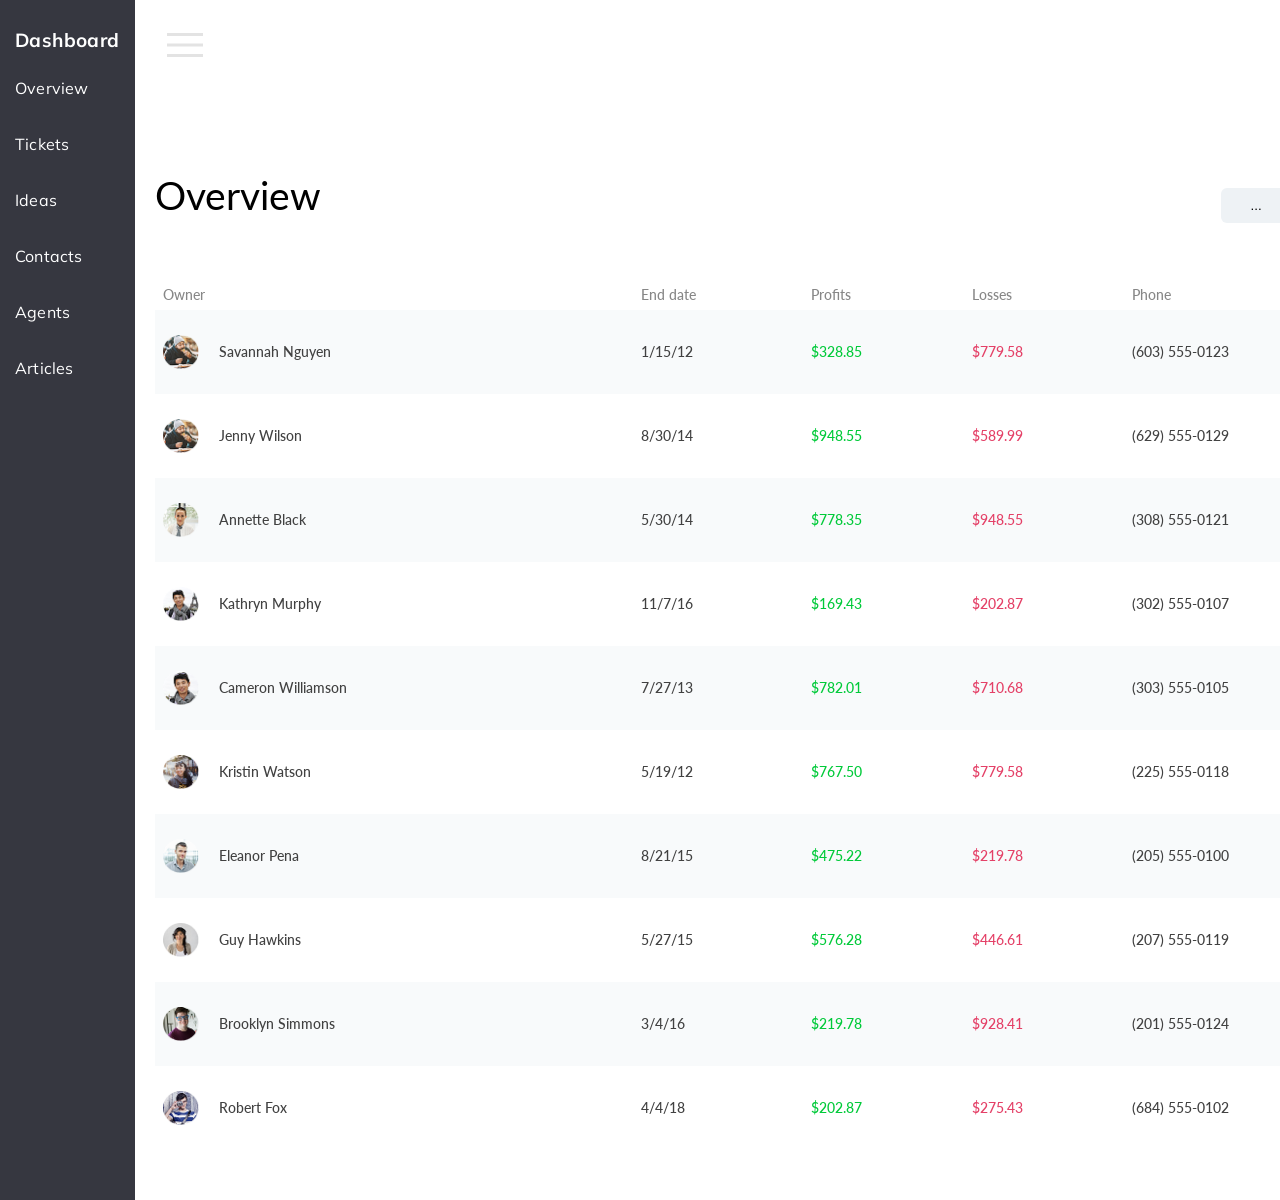
==== index.html @ 7c100491 "sayt tayyor" ====
<!DOCTYPE html>
<html lang="en">
<head>
    <meta charset="UTF-8">
    <meta name="viewport" content="width=device-width, initial-scale=1.0">
    <title>Dashboard</title>
    <link rel="stylesheet" href="/css/style.css">
    <link rel="stylesheet" href="/css/style.css">
    <link rel="preconnect" href="https://fonts.googleapis.com">
<link rel="preconnect" href="https://fonts.gstatic.com" crossorigin>
                    <link href="https://fonts.googleapis.com/css2?family=Lato:ital,wght@0,100;0,300;0,400;0,700;0,900;1,100;1,300;1,400;1,700;1,900&display=swap" rel="stylesheet">
                    <link rel="preconnect" href="https://fonts.googleapis.com">
<link rel="preconnect" href="https://fonts.gstatic.com" crossorigin>
<link href="https://fonts.googleapis.com/css2?family=Mulish:ital,wght@0,200..1000;1,200..1000&display=swap" rel="stylesheet">
</head>
<body>
<div class="sidebar" id="sidebar">
        <ul>
            
            <h2> Dashboard</h2>
           
            <li><a href="/index.html">Overview</a></li>
            <li><a href="/pages/tickets.html">Tickets</a></li>
            <li><a href="#">Ideas</a></li> 
            <li><a href="#">Contacts</a></li>
            <li><a href="#">Agents</a></li>
            <li><a href="#">Articles</a></li>
        </ul>
    </div>
    <div class="main-content">
        <button id="menuButton">
            <img src="/images/menu_50dp_E3E3E3_FILL0_wght400_GRAD0_opsz48.svg" alt="">
        </button>
        <div class="btns">
            <div class="btns1">
<h1>Overview</h1>        
</div>
<div class="btns2">        
  <button class="btn-1">...</button> 
  <button class="btn-2">Add</button>
  </div>   
</div>
<table>
       
        <thead>
            <tr>
                <th>Owner</th>
                <th>End date</th>
                <th>Profits</th>
                <th>Losses</th>
                <th>Phone</th>
            </tr>
        </thead>
        <tbody>
             <tr class="bccolor">
                <td class=" img-border">
                    <img src="/images/Ellipse 1.png" alt="">
                   <span> Savannah Nguyen</span>

                 

                 </td>
                 <td>1/15/12</td>
                 <td> <span class="green">$328.85</span></td>
                 <td> <span class="pink">$779.58</span></td>
                 <td>(603) 555-0123</td>
             </tr>

<tr>
    
    <td class="img-border">
        <img src="/images/Ellipse 1.png" alt="">
        <span>Jenny Wilson</span>

    </td>
   
    <td>8/30/14</td>
    <td><span class="green">$948.55</span></td>
    <td><span class="pink">$589.99</span></td>
    <td>(629) 555-0129</td>
</tr>

<tr class="bccolor">
    <td class="img-border">
        <img src="./images/Ellipse 3.png" alt="">
        <span>Annette Black</span>
    </td>
    <td>5/30/14</td>
    <td> <span class="green">$778.35</span> </td>
    <td> <span class="pink">$948.55</span> </td>
    <td>(308) 555-0121</td>
</tr>

<tr >
    <td class="img-border">
        <img src="/images/Ellipse 4.png" alt="">
  
        <span>Kathryn Murphy</span>
    </td>
    <td>11/7/16</td>
    <td> <span class="green">$169.43</span> </td>
    <td> <span class="pink">$202.87</span> </td>
    <td>(302) 555-0107</td>
</tr>

<tr class="bccolor">
    <td class="img-border">
   
   <img src="/images/Ellipse 5.png" alt="">     
   <span>Cameron Williamson</span>
</td>
    <td>7/27/13</td>
    <td> <span class="green">$782.01</span> </td>
    <td> <span class="pink">$710.68</span> </td>
    <td>(303) 555-0105</td>
</tr>

<tr >
    <td class="img-border">
        <img src="/images/Ellipse 6.png" alt="">
  
        <span>Kristin Watson</span>
    </td>
    <td>5/19/12</td>
    <td> <span class="green">$767.50</span> </td>
    <td> <span class="pink">$779.58</span> </td>
    <td>(225) 555-0118</td>
</tr>   

<tr class="bccolor">
    <td class="img-border">
   
   <img src="/images/Ellipse 7.png" alt="">    
    <span>Eleanor Pena</span>
   </td>
    <td>8/21/15</td>
    <td> <span class="green">$475.22</span> </td>
    <td> <span class="pink">$219.78</span> </td>
    <td>(205) 555-0100</td>
</tr>

<tr >
    <td class="img-border">
   
   <img src="./images/Ellipse 8.png" alt="">    
    <span>Guy Hawkins</span>

   </d>
    <td>5/27/15</td>
    <td> <span class="green">$576.28</span> </td>
    <td> <span class="pink">$446.61</span> </td>
    <td>(207) 555-0119</td>
</tr>

<tr class="bccolor">
    <td class="img-border">
   
   <img src="/images/Ellipse 9.png" alt="">     
   <span>Brooklyn Simmons</span>
</td>
    <td>3/4/16</td>
    <td> <span class="green">$219.78</span> </td>
    <td> <span class="pink">$928.41</span> </td>
    <td>(201) 555-0124</td>
</tr>

<tr >
    <td class="img-border">
   
   <img src="/images/Ellipse 10.png" alt="">  
      <span>Robert Fox</span>
   </d>
    <td>4/4/18</td>
    <td> <span class="green">$202.87</span></td> 
    <td> <span class="pink">$275.43</span></td>
    <td>(684) 555-0102</td>
</tr>
        </tbody>
        <tfoot>
            <tr>    
            </tr>
        </tfoot>
    </table>







    </div>
   



 <script src="./js/main.js"></script>
</body>
</html>
---- css/style.css ----
body {
  font-family: Arial, sans-serif;
  margin: 0;
  padding: 0;
  display: flex;
}


body {
  font-family: Arial, sans-serif;
  margin: 0;
  padding: 0;
  display: flex;
}

.sidebar {
  width: 250px;
  background-color: #363740;
  color: white;
  height: 100vh;
  padding: 15px;
  box-sizing: border-box;
  transition: width 0.3s;
  
height: 1200px;
opacity: 1;

}

.sidebar ul {
  list-style-type: none;
  padding: 0;
  
}

.sidebar ul li {
  margin: 20px 0;
}

.sidebar ul li a {
  color: white;
  text-decoration: none;
}

.main-content {
  flex-grow: 1;
  padding: 20px;
}

table {
  width: 100%;
  border-collapse: collapse;
}



th,
td {
  padding: 8px;
  text-align: left;
}

th {
  background-color: #f4f4f4;
}

#menuButton {
  background:none ;
  border: none;
  color:#000000;
  font-size: 24px;
  cursor: pointer;
}



.bccolor{
    background-color: #F8FAFB;
}

td{
    font-family: Lato;
font-weight: 500;
font-size: 14px;
line-height: 100%;
letter-spacing: 0%;
color: #414141;

}

th{
font-family: Lato;
font-weight: 500;
font-size: 14px;
line-height: 100%;
letter-spacing: 0%;
color: #878787;
background-color: white;
}

.green{
    color: #00CA39;
}

.pink{
    color: #E44067;
}

ul h2{
  font-family: Mulish;
font-weight: 700;
font-style: Bold;
font-size: 19px;
line-height: 100%;
letter-spacing: 0.4px;
  
}

ul{
    font-family: Mulish;
font-weight: 400;
font-style: Regular;
font-size: 16px;
line-height: 100%;
letter-spacing: 0.2px;

}

h1{
    justify-content:start;
    margin-bottom: 65px;
    margin-top: 100px;
    font-family: Lato;
font-weight: 400;
font-size: 39px;
line-height: 100%;
letter-spacing: 0%;
color: #000000;
}



li {
    padding-top:10px; 
    padding-bottom: 10px;
}

td{
    padding-top: 25px;
    padding-bottom: 25px;
}

.btn-1 {
    width: 71px;
height: 35px;
top: 134px;
left: 1331.81px;
border-radius: 6px;
opacity: 1;
background-color:#EEF2F5;
padding: 9px 18px 9px 18px;
border: none;


}

.btn-2{
      width: 71px;
height: 35px;
top: 134px;
left: 1331.81px;
border-radius: 6px;
opacity: 1;
background-color: #10CD45;
padding:  9px 18px 9px 18px;
border: none;
}

.btns2{
    display: flex;
    gap: 32px;
    margin-left: 900px;
    margin-top: 55px;
}

.btns{
    display: flex;
    align-items: center;
}

.img-border{
  display: flex;
  align-items: center;
gap: 20px;

}

.img-border img{
  width: 36px;
height: 34px;
top: 294.38px;
left: 302.45px;
opacity: 1;
}
---- css/style.css ----
body {
  font-family: Arial, sans-serif;
  margin: 0;
  padding: 0;
  display: flex;
}


body {
  font-family: Arial, sans-serif;
  margin: 0;
  padding: 0;
  display: flex;
}

.sidebar {
  width: 250px;
  background-color: #363740;
  color: white;
  height: 100vh;
  padding: 15px;
  box-sizing: border-box;
  transition: width 0.3s;
  
height: 1200px;
opacity: 1;

}

.sidebar ul {
  list-style-type: none;
  padding: 0;
  
}

.sidebar ul li {
  margin: 20px 0;
}

.sidebar ul li a {
  color: white;
  text-decoration: none;
}

.main-content {
  flex-grow: 1;
  padding: 20px;
}

table {
  width: 100%;
  border-collapse: collapse;
}



th,
td {
  padding: 8px;
  text-align: left;
}

th {
  background-color: #f4f4f4;
}

#menuButton {
  background:none ;
  border: none;
  color:#000000;
  font-size: 24px;
  cursor: pointer;
}



.bccolor{
    background-color: #F8FAFB;
}

td{
    font-family: Lato;
font-weight: 500;
font-size: 14px;
line-height: 100%;
letter-spacing: 0%;
color: #414141;

}

th{
font-family: Lato;
font-weight: 500;
font-size: 14px;
line-height: 100%;
letter-spacing: 0%;
color: #878787;
background-color: white;
}

.green{
    color: #00CA39;
}

.pink{
    color: #E44067;
}

ul h2{
  font-family: Mulish;
font-weight: 700;
font-style: Bold;
font-size: 19px;
line-height: 100%;
letter-spacing: 0.4px;
  
}

ul{
    font-family: Mulish;
font-weight: 400;
font-style: Regular;
font-size: 16px;
line-height: 100%;
letter-spacing: 0.2px;

}

h1{
    justify-content:start;
    margin-bottom: 65px;
    margin-top: 100px;
    font-family: Lato;
font-weight: 400;
font-size: 39px;
line-height: 100%;
letter-spacing: 0%;
color: #000000;
}



li {
    padding-top:10px; 
    padding-bottom: 10px;
}

td{
    padding-top: 25px;
    padding-bottom: 25px;
}

.btn-1 {
    width: 71px;
height: 35px;
top: 134px;
left: 1331.81px;
border-radius: 6px;
opacity: 1;
background-color:#EEF2F5;
padding: 9px 18px 9px 18px;
border: none;


}

.btn-2{
      width: 71px;
height: 35px;
top: 134px;
left: 1331.81px;
border-radius: 6px;
opacity: 1;
background-color: #10CD45;
padding:  9px 18px 9px 18px;
border: none;
}

.btns2{
    display: flex;
    gap: 32px;
    margin-left: 900px;
    margin-top: 55px;
}

.btns{
    display: flex;
    align-items: center;
}

.img-border{
  display: flex;
  align-items: center;
gap: 20px;

}

.img-border img{
  width: 36px;
height: 34px;
top: 294.38px;
left: 302.45px;
opacity: 1;
}
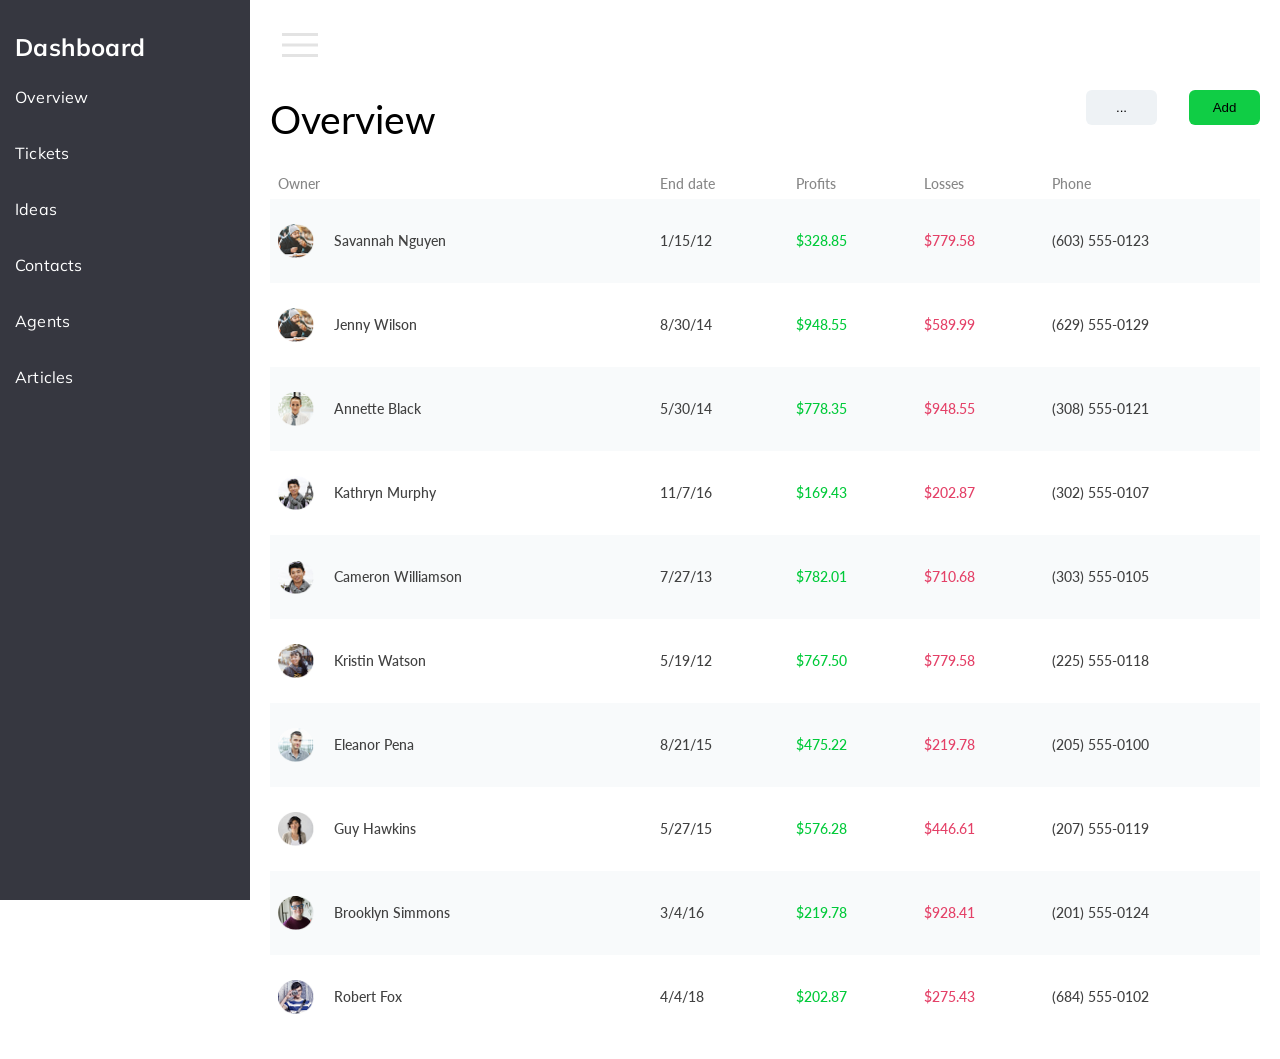
==== commit a09b3b5f: "responsive" ====
--- a/index.html
+++ b/index.html
@@ -5,7 +5,7 @@
     <meta name="viewport" content="width=device-width, initial-scale=1.0">
     <title>Dashboard</title>
     <link rel="stylesheet" href="/css/style.css">
-    <link rel="stylesheet" href="/css/style.css">
+
     <link rel="preconnect" href="https://fonts.googleapis.com">
 <link rel="preconnect" href="https://fonts.gstatic.com" crossorigin>
                     <link href="https://fonts.googleapis.com/css2?family=Lato:ital,wght@0,100;0,300;0,400;0,700;0,900;1,100;1,300;1,400;1,700;1,900&display=swap" rel="stylesheet">
@@ -17,8 +17,10 @@
 <div class="sidebar" id="sidebar">
         <ul>
             
-            <h2> Dashboard</h2>
-           
+
+<a href="/index.html"><h2 class="sidebar-title"> Dashboard</h2></a>
+
+
             <li><a href="/index.html">Overview</a></li>
             <li><a href="/pages/tickets.html">Tickets</a></li>
             <li><a href="#">Ideas</a></li> 
@@ -28,7 +30,7 @@
         </ul>
     </div>
     <div class="main-content">
-        <button id="menuButton">
+        <button id="menuButton" type="button" aria-controls="sidebar" aria-expanded="true" aria-label="Toggle navigation">
             <img src="/images/menu_50dp_E3E3E3_FILL0_wght400_GRAD0_opsz48.svg" alt="">
         </button>
         <div class="btns">
@@ -40,6 +42,7 @@
   <button class="btn-2">Add</button>
   </div>   
 </div>
+<div class="table-container">
 <table>
        
         <thead>
@@ -145,7 +148,7 @@
    <img src="./images/Ellipse 8.png" alt="">    
     <span>Guy Hawkins</span>
 
-   </d>
+   </td>
     <td>5/27/15</td>
     <td> <span class="green">$576.28</span> </td>
     <td> <span class="pink">$446.61</span> </td>
@@ -169,7 +172,7 @@
    
    <img src="/images/Ellipse 10.png" alt="">  
       <span>Robert Fox</span>
-   </d>
+   </td>
     <td>4/4/18</td>
     <td> <span class="green">$202.87</span></td> 
     <td> <span class="pink">$275.43</span></td>
@@ -181,6 +184,7 @@
             </tr>
         </tfoot>
     </table>
+    </div>
 
 
 
--- a/css/style.css
+++ b/css/style.css
@@ -116,6 +116,15 @@
   
 }
 
+.sidebar > ul > a {
+  text-decoration: none;
+}
+
+.sidebar-title {
+  color: #fff;
+  font-size: 24px;
+}
+
 ul{
     font-family: Mulish;
 font-weight: 400;
@@ -203,3 +212,142 @@
 opacity: 1;
 }
 
+.sidebar {
+  flex: 0 0 250px;
+  height: 100vh;
+  position: sticky;
+  top: 0;
+  overflow-y: auto;
+}
+
+.sidebar.is-collapsed {
+  flex-basis: 0;
+  width: 0;
+  padding-left: 0;
+  padding-right: 0;
+  overflow: hidden;
+}
+
+.main-content {
+  min-width: 0;
+}
+
+.btns {
+  justify-content: space-between;
+  gap: 16px;
+}
+
+.btns1,
+.btns2 {
+  min-width: 0;
+}
+
+.btns2 {
+  margin: 0 0 30px;
+  flex-shrink: 0;
+}
+
+h1 {
+  margin: 24px 0 30px;
+}
+
+.table-container {
+  width: 100%;
+  overflow-x: auto;
+  -webkit-overflow-scrolling: touch;
+}
+
+table {
+  min-width: 680px;
+}
+
+@media (max-width: 768px) {
+  body {
+    display: block;
+  }
+
+  .sidebar {
+    position: fixed;
+    z-index: 10;
+    inset: 0 auto 0 0;
+    width: min(250px, 82vw);
+    height: 100dvh;
+    flex-basis: auto;
+    transform: translateX(-100%);
+    transition: transform 0.3s ease;
+  }
+
+  .sidebar.is-open {
+    transform: translateX(0);
+  }
+
+  .sidebar.is-collapsed {
+    width: min(250px, 82vw);
+    padding: 15px;
+  }
+
+  .main-content {
+    width: 100%;
+    box-sizing: border-box;
+    padding: 16px;
+  }
+
+  #menuButton {
+    display: inline-flex;
+    align-items: center;
+    justify-content: center;
+    width: 44px;
+    height: 44px;
+    margin: 0 0 8px;
+    padding: 0;
+  }
+
+  #menuButton img {
+    width: 32px;
+    height: 32px;
+  }
+
+  .btns {
+    align-items: center;
+    flex-wrap: wrap;
+  }
+
+  h1 {
+    margin: 8px 0 20px;
+    font-size: clamp(28px, 7vw, 39px);
+  }
+
+  .btns2 {
+    gap: 12px;
+    margin: 0 0 20px auto;
+  }
+
+  td {
+    padding: 14px 8px;
+  }
+
+  thead {
+    height: auto;
+  }
+}
+
+@media (max-width: 420px) {
+  .main-content {
+    padding: 12px;
+  }
+
+  .btns {
+    gap: 8px;
+  }
+
+  .btns2 {
+    gap: 8px;
+  }
+
+  .btn-1,
+  .btn-2 {
+    width: auto;
+    min-width: 56px;
+    padding: 9px 14px;
+  }
+}
